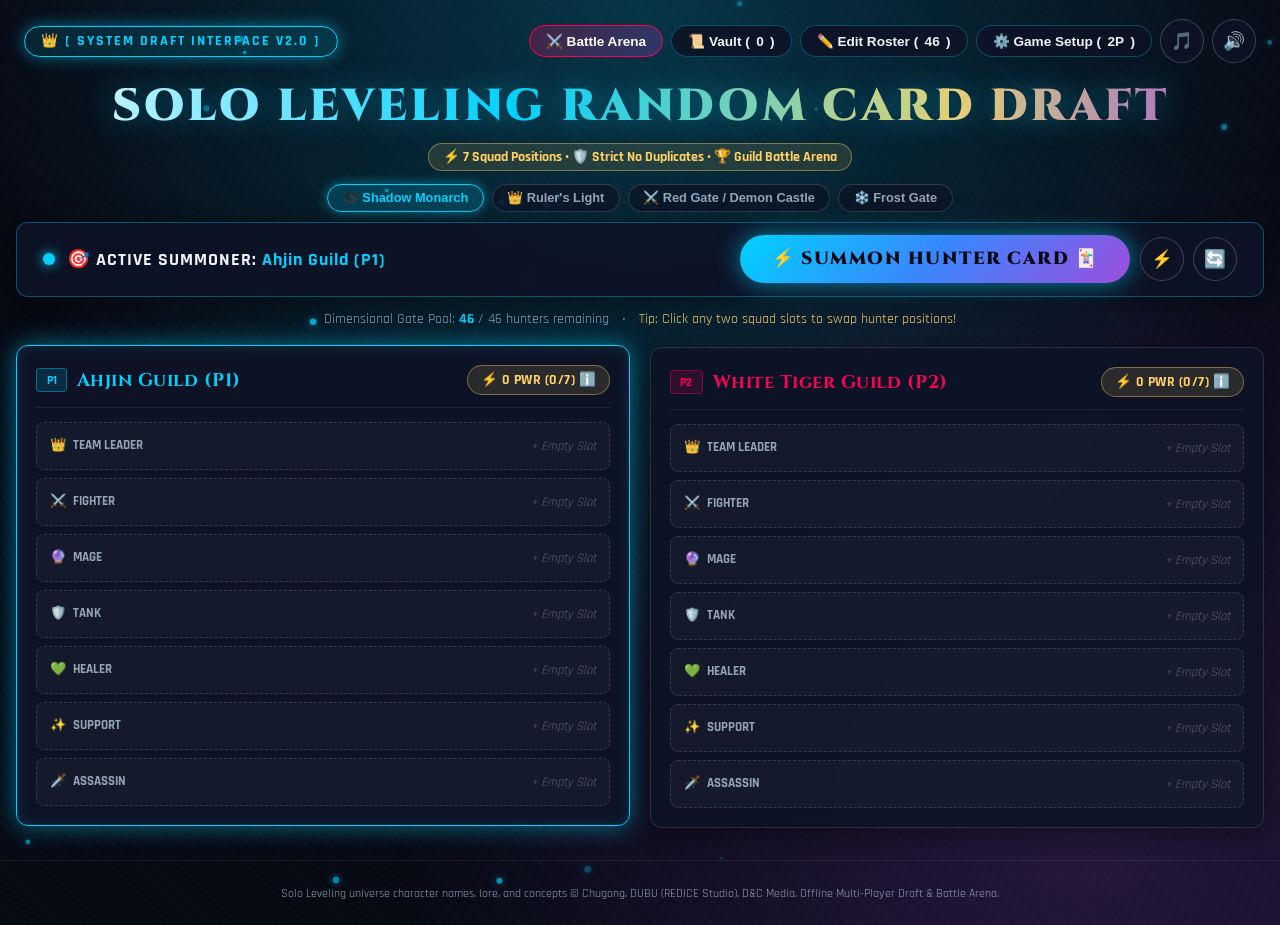
==== Solo_Leveling_Offline_Game.html @ 96d901a3 "Add files via upload" ====
<!-- Open this file directly in any browser without internet! -->
<!-- All game logic, cards, sounds, and graphics are 100% offline self-contained. -->
<!DOCTYPE html>
<html lang="en">
<head>
    <meta charset="UTF-8">
    <meta name="viewport" content="width=device-width, initial-scale=1.0">
    <title>Solo Leveling — 100% Offline Battle Game</title>
</head>
<body style="margin:0; background:#070913;">
    <script>
        // Redirect or load main app directly
        window.location.href = "index.html";
    </script>
</body>
</html>
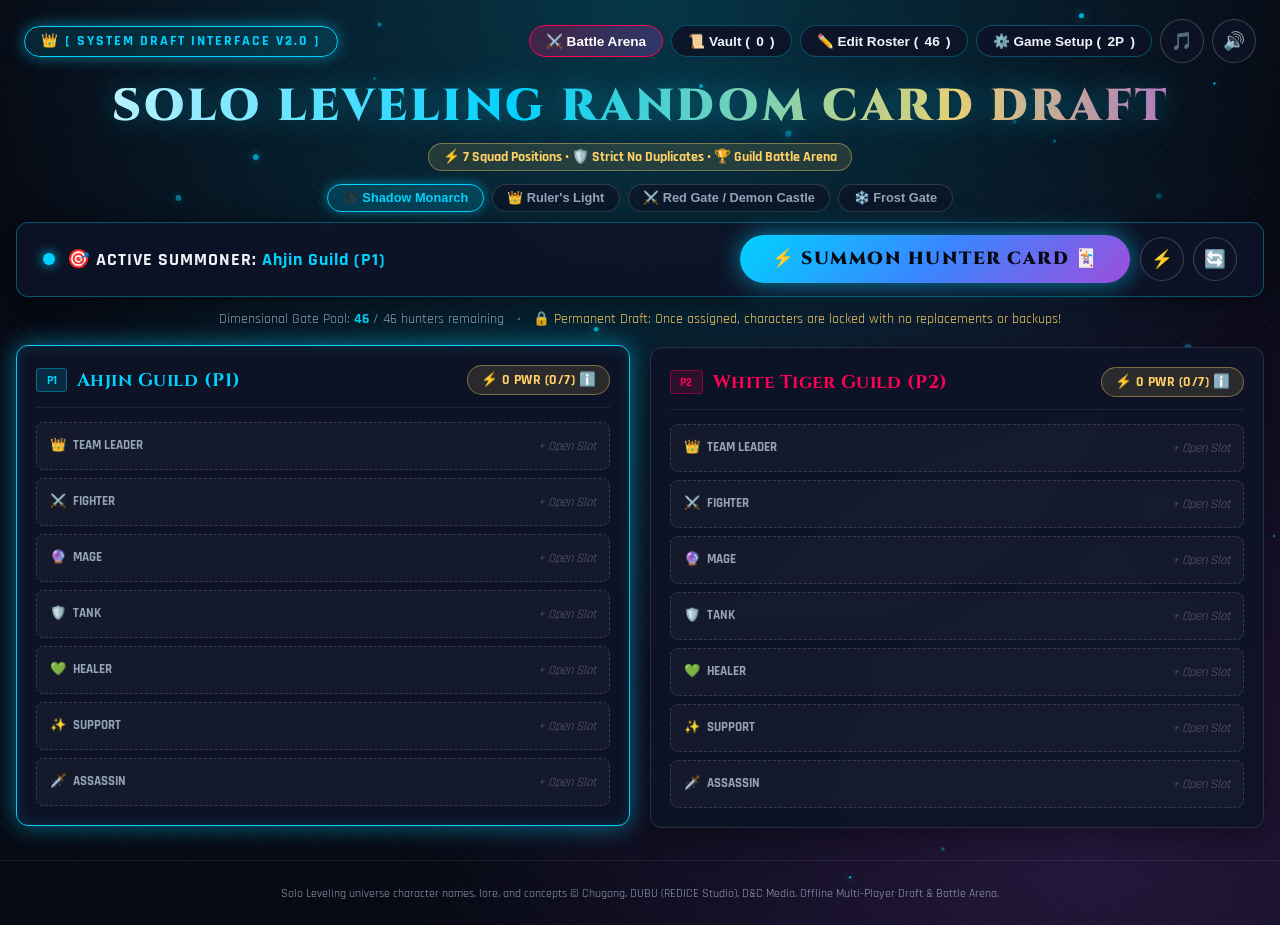
==== commit 6db8a184: "Add files via upload" ====
--- a/Solo_Leveling_Offline_Game.html
+++ b/Solo_Leveling_Offline_Game.html
@@ -9,8 +9,8 @@
 </head>
 <body style="margin:0; background:#070913;">
     <script>
-        // Redirect or load main app directly
-        window.location.href = "index.html";
+        // Redirect or load main app directly with cache busting
+        window.location.href = "index.html?v=3.2";
     </script>
 </body>
 </html>
